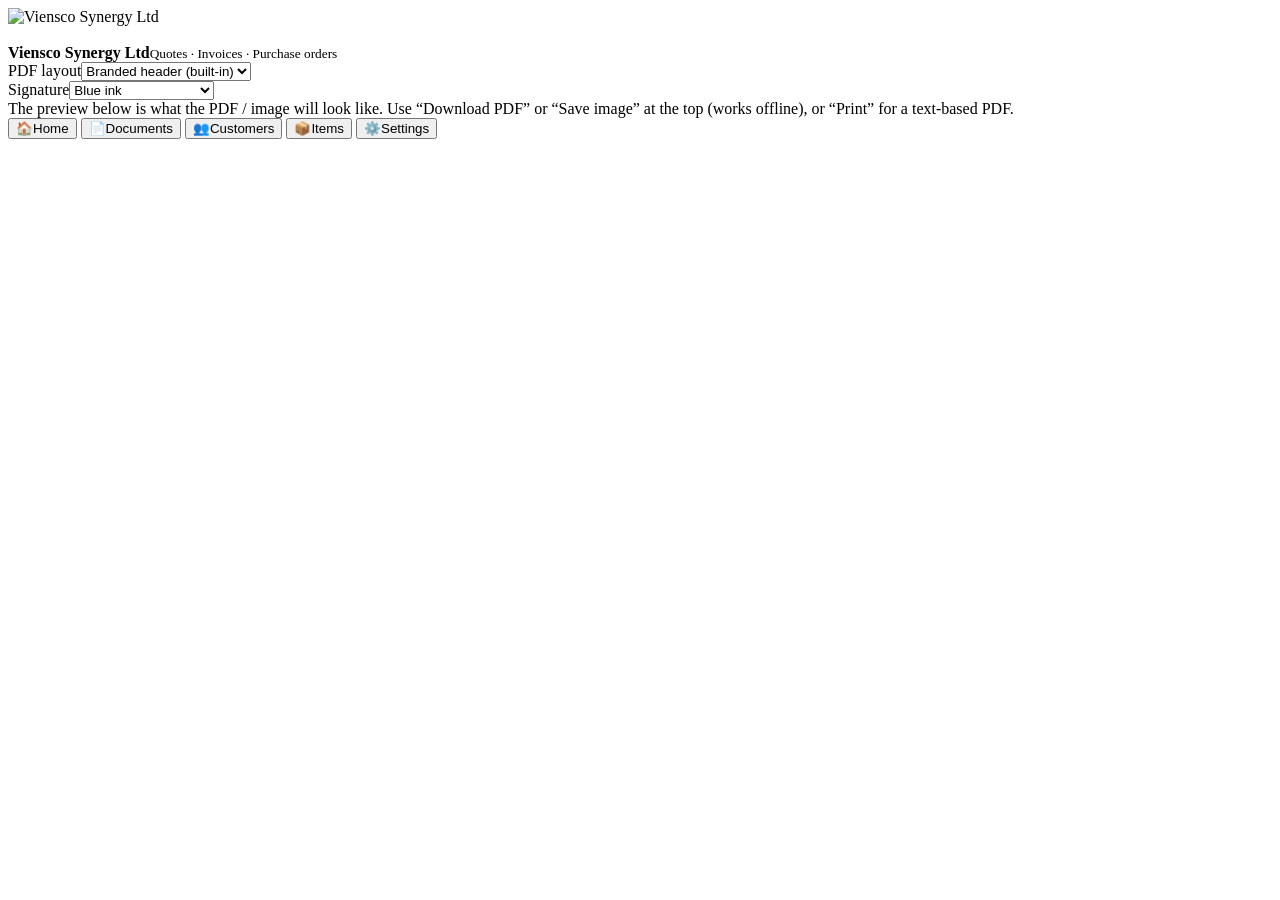
==== index.html @ 929fbcfc "Rename index-6.html to index.html" ====
<!DOCTYPE html>
<html lang="en">
<head>
<meta charset="utf-8">
<meta name="viewport" content="width=device-width, initial-scale=1, viewport-fit=cover">
<title>Viensco Synergy Ltd – Quotes, Invoices & Purchase Orders</title>
<meta name="theme-color" content="#161616">
<link rel="icon" href="icon-192.png">
<link rel="stylesheet" href="style.css">
<link rel="manifest" href="manifest.webmanifest">
<link rel="apple-touch-icon" href="icon-192.png">
<meta name="apple-mobile-web-app-capable" content="yes">
<meta name="mobile-web-app-capable" content="yes">
<meta name="apple-mobile-web-app-title" content="Viensco Synergy">
<style id="pgstyle"></style>
</head>
<body>
<div id="splash"><img src="splash.jpg" alt="Viensco Synergy Ltd"></div>
<header class="top noprint"><img src="icon-192.png" alt=""><div><b>Viensco Synergy Ltd</b><small>Quotes · Invoices · Purchase orders</small></div></header>
<div class="bar noprint" id="installBar" hidden><p id="installMsg">Install Viensco Synergy Ltd on your phone or PC to use it offline.</p><button class="btn pri sm" id="installBtn">Install</button><button class="btn sm" id="installX" style="background:transparent;color:#fff;border-color:#555">Later</button></div>
<div id="warn" class="warnbar noprint" hidden></div>
<main>
  <section class="view active" id="v-home"></section>
  <section class="view" id="v-docs"></section>
  <section class="view" id="v-cust"></section>
  <section class="view" id="v-items"></section>
  <section class="view" id="v-set"></section>
  <section class="view" id="v-edit">
    <div id="ed-top" class="noprint"></div>
    <div id="ed-form" class="noprint"></div>
    <div class="card noprint"><div class="grid2"><div class="f" style="margin:0"><label>PDF layout</label><select id="ed-style"><option value="branded">Branded header (built-in)</option><option value="letterhead">On my letterhead image</option></select></div>
      <div class="f" style="margin:0"><label>Signature</label><select id="ed-sign"><option value="blue">Blue ink</option><option value="black">Black ink</option><option value="old">Earlier signature</option><option value="none">None – sign by hand</option></select></div></div>
      <div class="hint">The preview below is what the PDF / image will look like. Use “Download PDF” or “Save image” at the top (works offline), or “Print” for a text-based PDF.</div></div>
    <div id="sheetWrap"><div id="sheet"></div></div>
  </section>
</main>
<nav class="tabs noprint">
  <button data-tab="home" class="on"><span>🏠</span>Home</button>
  <button data-tab="docs"><span>📄</span>Documents</button>
  <button data-tab="cust"><span>👥</span>Customers</button>
  <button data-tab="items"><span>📦</span>Items</button>
  <button data-tab="set"><span>⚙️</span>Settings</button>
</nav>
<div id="modal" class="noprint" hidden><div class="mbg"></div><div class="msheet"><div class="mh"><b id="mt"></b><button id="mx" aria-label="Close">✕</button></div><div id="mb"></div></div></div>
<div id="toast"></div>
<script src="assets.js"></script>
<script src="data.js"></script>
<script src="core.js"></script>
<script src="exporter.js"></script>
<script src="ui.js"></script>
<script>if("serviceWorker" in navigator){window.addEventListener("load",function(){navigator.serviceWorker.register("sw.js").catch(function(){})})}</script>
</body>
</html>
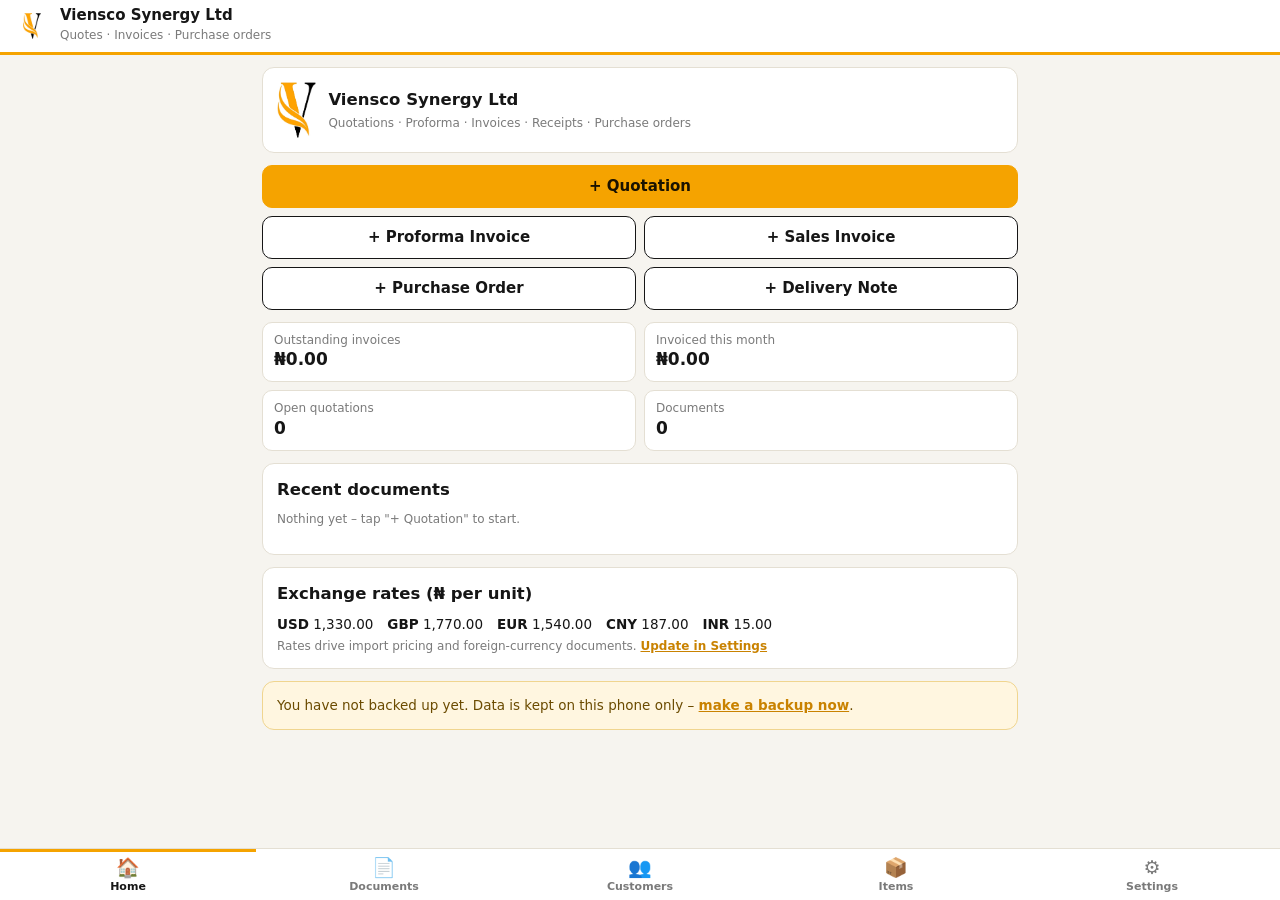
==== commit 6652d738: "Rename index-7.html to index.html" ====
--- a/index.html
+++ b/index.html
@@ -7,7 +7,7 @@
 <meta name="theme-color" content="#161616">
 <link rel="icon" href="icon-192.png">
 <link rel="stylesheet" href="style.css">
-<link rel="manifest" href="manifest.webmanifest">
+<link rel="manifest" href="manifest.json">
 <link rel="apple-touch-icon" href="icon-192.png">
 <meta name="apple-mobile-web-app-capable" content="yes">
 <meta name="mobile-web-app-capable" content="yes">
@@ -29,7 +29,7 @@
     <div id="ed-top" class="noprint"></div>
     <div id="ed-form" class="noprint"></div>
     <div class="card noprint"><div class="grid2"><div class="f" style="margin:0"><label>PDF layout</label><select id="ed-style"><option value="branded">Branded header (built-in)</option><option value="letterhead">On my letterhead image</option></select></div>
-      <div class="f" style="margin:0"><label>Signature</label><select id="ed-sign"><option value="blue">Blue ink</option><option value="black">Black ink</option><option value="old">Earlier signature</option><option value="none">None – sign by hand</option></select></div></div>
+      <div class="f" style="margin:0"><label>Signature</label><select id="ed-sign"><option value="blue">Blue ink</option><option value="black">Black ink</option><option value="none">None – sign by hand</option></select></div></div>
       <div class="hint">The preview below is what the PDF / image will look like. Use “Download PDF” or “Save image” at the top (works offline), or “Print” for a text-based PDF.</div></div>
     <div id="sheetWrap"><div id="sheet"></div></div>
   </section>
@@ -44,6 +44,7 @@
 <div id="modal" class="noprint" hidden><div class="mbg"></div><div class="msheet"><div class="mh"><b id="mt"></b><button id="mx" aria-label="Close">✕</button></div><div id="mb"></div></div></div>
 <div id="toast"></div>
 <script src="assets.js"></script>
+<script src="signatures.js"></script>
 <script src="data.js"></script>
 <script src="core.js"></script>
 <script src="exporter.js"></script>
--- a/style.css
+++ b/style.css
@@ -0,0 +1,119 @@
+:root{--or:#F5A300;--ord:#C98200;--ban:#E97E1C;--ink:#161616;--ink2:#444;--mute:#7a7a7a;--bg:#F6F4EF;--card:#fff;--line:#E4DFD3;--ok:#1d8a4b;--bad:#c0392b;--r:12px;font-family:"Segoe UI",system-ui,-apple-system,Roboto,Arial,sans-serif}
+*{box-sizing:border-box;-webkit-tap-highlight-color:transparent}
+html,body{margin:0;background:var(--bg);color:var(--ink);font-size:15px;line-height:1.4}
+body{padding-bottom:80px}
+[hidden]{display:none!important}
+button,input,select,textarea{font:inherit;color:inherit}
+input,select,textarea{width:100%;padding:10px 11px;border:1px solid var(--line);border-radius:9px;background:#fff;min-height:42px}
+textarea{resize:vertical;min-height:60px}
+input:focus,select:focus,textarea:focus,button:focus-visible{outline:2px solid var(--or);outline-offset:1px}
+label{display:block;font-size:12.5px;color:var(--ink2);margin:0 0 4px;font-weight:600}
+a{color:var(--ord);font-weight:600}
+#splash{position:fixed;inset:0;background:#fff;z-index:99;display:flex;align-items:center;justify-content:center;transition:opacity .5s}
+#splash img{width:min(55vw,240px);border-radius:50%}#splash.gone{opacity:0;pointer-events:none}
+.top{position:sticky;top:0;z-index:20;display:flex;align-items:center;gap:10px;padding:7px 14px;background:#fff;border-bottom:3px solid var(--or)}
+.top img{height:36px;width:auto}.top b{display:block;font-size:15px;line-height:1.1}.top small{color:var(--mute);font-size:12px}
+.warnbar{background:#fff1d6;color:#6b4b00;padding:8px 14px;font-size:13px}
+main{max-width:780px;margin:0 auto;padding:12px}
+.view{display:none}.view.active{display:block}
+.card{background:var(--card);border:1px solid var(--line);border-radius:var(--r);padding:14px;margin-bottom:12px}
+.card h2{margin:0 0 10px;font-size:16.5px}.card h3{margin:14px 0 6px;font-size:14px}
+.card.warn,.warn{background:#fff6e0;border-color:#f0d58f;color:#6b4b00;font-size:13.5px}
+details.card summary{font-weight:700;font-size:16px;cursor:pointer;padding:2px 0 8px}
+.grid2{display:grid;grid-template-columns:1fr 1fr;gap:10px}.grid3{display:grid;grid-template-columns:repeat(3,1fr);gap:10px}
+.f{margin-bottom:10px}.hint{font-size:12px;color:var(--mute);margin-top:4px}
+.btn{display:inline-flex;align-items:center;justify-content:center;gap:6px;padding:10px 16px;border-radius:10px;border:1px solid var(--ink);background:#fff;font-weight:600;cursor:pointer;min-height:42px}
+.btn.pri{background:var(--or);border-color:var(--or);color:#1a1200}.btn.dark{background:var(--ink);color:#fff}
+.btn.sm{padding:6px 11px;min-height:34px;font-size:13.5px}.btn.ghost{border-color:var(--line)}.btn.danger{color:var(--bad);border-color:#efc4bf}
+.btns{display:flex;flex-wrap:wrap;gap:8px;margin-top:10px}
+.seg{display:flex;border:1px solid var(--line);border-radius:10px;overflow:hidden;background:#fff}
+.seg button{flex:1;border:0;background:transparent;padding:9px 4px;font-weight:600;cursor:pointer;font-size:13.5px}.seg button.on{background:var(--ink);color:#fff}
+.chips{display:flex;gap:6px;overflow-x:auto;padding-bottom:6px;margin:8px 0}
+.chip{white-space:nowrap;border:1px solid var(--line);background:#fff;border-radius:99px;padding:6px 12px;font-size:13px;cursor:pointer;font-weight:600}.chip.on{background:var(--or);border-color:var(--or)}
+.kpis{display:grid;grid-template-columns:1fr 1fr;gap:8px;margin-bottom:12px}.kpi{background:#fff;border:1px solid var(--line);border-radius:10px;padding:9px 11px}
+.kpi small{display:block;color:var(--mute);font-size:12px}.kpi b{font-size:17px}
+.card .kpis .kpi{background:var(--bg);border:0}
+.hero{display:flex;gap:12px;align-items:center}.hero img{height:56px}.hero h2{margin:0}
+.qa{display:grid;grid-template-columns:1fr 1fr;gap:8px;margin-bottom:12px}.qa .btn:first-child{grid-column:1/-1}
+.rates{display:flex;flex-wrap:wrap;gap:6px 14px;font-size:13.5px}
+.item{display:flex;align-items:center;gap:8px;padding:9px 0;border-bottom:1px solid #f0ece2}
+.item .nm{flex:1;font-size:14px;min-width:0}.item .nm small{display:block;color:var(--mute);font-size:12px}
+.item>input{width:112px;text-align:right;padding:6px 8px;min-height:36px;flex:none}
+.item.dr,.item.pick,[data-ec].item,[data-ev].item{cursor:pointer}
+.rt{text-align:right;font-size:13.5px}.rt b{display:block}
+.tag{font-size:10.5px;background:var(--bg);border:1px solid var(--line);border-radius:6px;padding:1px 6px;color:var(--ink2);font-weight:600}
+.st{display:inline-block;font-size:11px;border-radius:99px;padding:1px 8px;background:#eee;margin-top:2px}
+.st-Paid,.st-accepted,.st-confirmed,.st-received,.st-delivered{background:#e1f3e8;color:var(--ok)}.st-Unpaid,.st-lost,.st-cancelled{background:#fdeceb;color:var(--bad)}.st-Partpaid,.st-sent,.st-issued{background:#fff1d6;color:#8a5a00}
+.imp{color:var(--ord);font-weight:600}
+.banner{background:#fff6e0;border:1px solid #f0d58f;border-radius:10px;padding:8px 10px;font-size:13.5px}.banner .btn{margin-left:6px}
+.cc{border-bottom:1px solid var(--line);padding-bottom:6px}.rep{font-size:12.5px;color:var(--ink2);padding:2px 0 2px 10px}.rep span{color:var(--mute)}
+.repbox{border:1px solid var(--line);border-radius:10px;padding:10px;margin-bottom:10px;background:#fcfbf8}
+.edtop{display:flex;align-items:center;gap:10px}.edtop .tt{flex:1;text-align:center}.edtop .tt b{display:block}.edtop .tt small{color:var(--mute)}
+#ed-top{background:#fff;border:1px solid var(--line);border-radius:var(--r);padding:10px;margin-bottom:12px}
+.trow{display:flex;justify-content:space-between;padding:5px 0;border-bottom:1px dashed var(--line);font-size:14px}.trow.gt{font-size:16px;border-bottom:2px solid var(--or)}
+.chk{display:flex;gap:10px;align-items:flex-start;padding:6px 0;font-size:14px;cursor:pointer;font-weight:400;color:var(--ink);margin:0}
+.chk input{width:22px;height:22px;min-height:22px;flex:none;margin:1px 0 0;accent-color:var(--ord);padding:0}.chk.sm{font-size:12.5px;color:var(--ink2)}
+#lines .ln,#imp-lines .ln{padding:10px 0;border-bottom:1px solid #f0ece2}
+#lines .nm,#imp-lines .nm{margin-bottom:6px;min-height:42px}
+.r2{display:grid;grid-template-columns:62px 58px 1fr 54px 1fr 38px;gap:6px;align-items:end}
+.r2.dn{grid-template-columns:70px 1fr 38px}.r2.imp{grid-template-columns:70px 1fr 38px}
+.r2 label{font-size:11px;margin:0 0 2px;color:var(--mute)}.r2 input{padding:7px 6px;min-height:38px}
+.r2 .am{text-align:right;font-size:12.5px;white-space:nowrap}.r2 .am b{display:block;padding:8px 0}
+@media(max-width:540px){.r2{grid-template-columns:60px 54px 1fr 50px 38px}.r2 .am{grid-column:1/-2;text-align:left}.r2 .am label{display:inline;margin-right:6px}.r2 .am b{display:inline}.grid3{grid-template-columns:1fr 1fr}}
+.tbl{width:100%;border-collapse:collapse;font-size:13.5px}.tbl th{text-align:left;font-size:12px;color:var(--mute);padding:4px;border-bottom:1px solid var(--line)}.tbl td{padding:6px 4px;border-bottom:1px solid #f0ece2}.tbl .n{text-align:right}
+.bd{width:100%;border-collapse:collapse;font-size:13.5px;margin-top:6px}.bd td{padding:4px 0;border-bottom:1px dashed var(--line)}.bd .r{text-align:right}.bd tr.b td{font-weight:700}
+nav.tabs{position:fixed;left:0;right:0;bottom:0;z-index:30;display:flex;background:#fff;border-top:1px solid var(--line);padding-bottom:env(safe-area-inset-bottom,0)}
+nav.tabs button{flex:1;border:0;background:transparent;padding:7px 2px 6px;font-size:11px;font-weight:600;color:var(--mute);cursor:pointer}nav.tabs button span{display:block;font-size:19px;line-height:1.2}
+nav.tabs button.on{color:var(--ink);box-shadow:inset 0 3px 0 var(--or)}
+#toast{position:fixed;left:50%;bottom:92px;transform:translateX(-50%);background:var(--ink);color:#fff;padding:9px 16px;border-radius:99px;font-size:13.5px;z-index:70;opacity:0;pointer-events:none;transition:opacity .25s;max-width:90vw;text-align:center}#toast.show{opacity:1}
+#modal{position:fixed;inset:0;z-index:60;display:flex;align-items:flex-end;justify-content:center}.mbg{position:absolute;inset:0;background:rgba(0,0,0,.45)}
+.msheet{position:relative;background:#fff;width:100%;max-width:640px;max-height:90vh;border-radius:16px 16px 0 0;display:flex;flex-direction:column}
+.mh{display:flex;justify-content:space-between;align-items:center;padding:12px 16px;border-bottom:1px solid var(--line)}.mh button{border:0;background:none;font-size:20px;cursor:pointer}
+#mb{padding:14px 16px 24px;overflow-y:auto}
+#sheetWrap{width:100%;overflow:hidden;margin-top:6px}
+#sheet{width:210mm;background:#fff;color:#111;font-size:12px;transform-origin:top left;box-shadow:0 1px 6px rgba(0,0,0,.2)}
+#sheet:not(.lh-on){padding:10mm}
+#sheet.lh-on{background-repeat:repeat-y;background-size:210mm 297mm;background-position:0 0}
+/* ---- document sheet ---- */
+#sheet .hd{display:flex;justify-content:space-between;gap:10px;align-items:flex-start}
+#sheet .hl{display:flex;gap:10px;align-items:flex-start}#sheet .emb{height:62px;width:auto}
+#sheet .hm{display:flex;flex-direction:column;align-items:flex-start}#sheet .wm{height:50px;width:auto}
+#sheet .rcn{font-weight:800;font-size:11px;align-self:flex-end;margin-bottom:1px}
+#sheet .hr{border-left:3px solid #111;padding-left:10px;font-size:12px;font-weight:700;line-height:1.35;max-width:62mm}#sheet .hr b{color:var(--ban)}
+#sheet .phn{font-size:19px;font-weight:800;margin-top:3px;letter-spacing:-.5px}
+#sheet .dsc{font-weight:800;font-size:12px;line-height:1.35;margin:4px 0 2px;max-width:112mm}#sheet .eml{font-weight:700;font-size:12px;margin-bottom:6px}
+#sheet .ban{background:var(--ban);color:#fff;font-weight:800;text-align:center;font-size:19px;padding:5px;letter-spacing:.5px;margin:4px 0 8px}
+#sheet .info{display:flex;gap:12px;margin-bottom:8px}#sheet .box{flex:1.25;border:1.5px solid #111;padding:6px 8px;font-size:12px;line-height:1.45}
+#sheet .meta{flex:1;border-collapse:collapse;font-size:12px}#sheet .meta td{padding:2px 4px;border-bottom:1px solid #999}#sheet .meta .k{font-weight:700;white-space:nowrap;width:1%}
+#sheet table.it{width:100%;border-collapse:collapse}
+#sheet .it th{background:#111;color:#fff;font-size:11px;padding:5px 4px;text-align:center}
+#sheet .it td{border:1px solid #111;padding:4px 5px;vertical-align:top}
+#sheet .it .c{text-align:center}#sheet .it .r{text-align:right;white-space:nowrap}#sheet .it .am{background:#FCE3C4}
+#sheet .tot{width:58%;margin:8px 0 0 auto;border-collapse:collapse}#sheet .tot td{padding:3px 6px;border-bottom:1px solid #ccc}#sheet .tot .r{text-align:right;white-space:nowrap}
+#sheet .tot tr.gt td{background:var(--ban);color:#fff;font-weight:800;font-size:13.5px}#sheet .tot tr.small td{font-size:11px;color:#444}#sheet .tot tr.bold td{font-weight:800}
+#sheet .words{margin-top:8px;font-size:12px;border-bottom:1px solid #111;padding-bottom:3px}
+#sheet .rcv{font-weight:700;font-size:11.5px;margin-top:6px}
+#sheet .terms{margin-top:8px;font-size:11px;line-height:1.5}#sheet .terms h4{margin:6px 0 1px;font-size:11.5px}
+#sheet .sign{display:flex;justify-content:space-between;gap:30px;margin-top:14px;align-items:flex-end}#sheet .sign>div{flex:1;text-align:center;font-size:11.5px}
+#sheet .sign img{height:52px;display:block;margin:0 auto -4px}#sheet .sp{height:46px}#sheet .ln{border-top:1px solid #111;padding-top:3px}
+#sheet .thx{text-align:center;font-style:italic;font-weight:700;margin-top:10px;font-size:11.5px}
+#sheet .ftr{display:flex;justify-content:space-between;gap:6px;border-top:2px solid var(--ban);margin-top:12px;padding-top:5px;font-size:10.5px;font-weight:700}
+#sheet .rc-amt{border:2px solid #111;background:#FCE3C4;display:flex;justify-content:space-between;align-items:center;padding:8px 12px;margin-bottom:6px}#sheet .rc-amt .lbl{font-weight:800}#sheet .rc-amt .val{font-size:20px;font-weight:800}
+#sheet .dn-box{display:flex;gap:30px;margin-top:8px;border:1.5px solid #111;padding:6px 8px}#sheet .gd{color:var(--ban);font-weight:800;text-align:center;margin:10px 0 4px}
+#sheet .chk{display:flex;gap:14px;border:1.5px solid #111;padding:8px;line-height:2;font-weight:600;cursor:default;font-size:12px}#sheet .chk>div{flex:1}
+#sheet .lhw{width:100%;border-collapse:collapse}#sheet .sp1{height:54mm}#sheet .sp2{height:26mm}#sheet .lhc{padding:0 18mm 0 14mm;vertical-align:top}
+@media print{
+  html,body{background:#fff;padding:0}
+  .noprint,.top,nav.tabs,#toast,#splash,#modal,.warnbar{display:none!important}
+  main{padding:0;max-width:none}.view{display:none!important}#v-edit{display:block!important}
+  #sheetWrap{height:auto!important;overflow:visible;margin:0}
+  #sheet{transform:none!important;box-shadow:none;width:auto}
+  #sheet:not(.lh-on){padding:0}#sheet.lh-on{width:210mm}
+  #sheet tr{break-inside:avoid}#sheet .sign,#sheet .tot,#sheet .terms{break-inside:avoid}
+  *{-webkit-print-color-adjust:exact;print-color-adjust:exact}
+}
+
+.bar{display:flex;gap:10px;align-items:center;margin:10px 12px 0;padding:10px 12px;background:var(--ink);color:#fff;border-radius:var(--r)}
+.bar p{margin:0;flex:1;font-size:13.5px}.bar .btn{white-space:nowrap}
+#sheet.xp{box-shadow:none}
+.btn:disabled{opacity:.55;cursor:wait}
